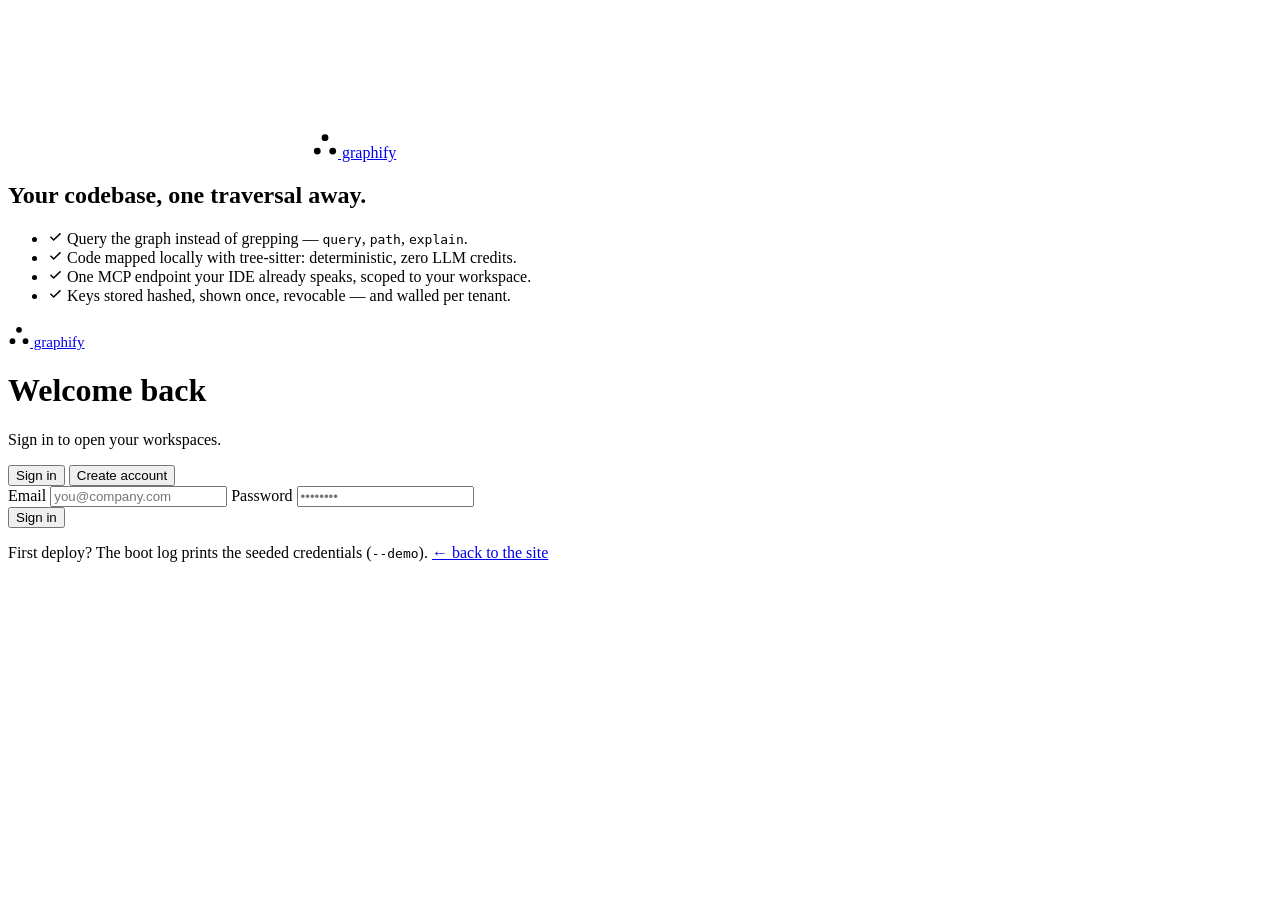
==== saas/static/auth.html @ 68610f64 "feat(saas): hosted multi-tenant graph workspace — app, auth, plans, teams, MCP The complete SaaS sur" ====
<!doctype html>
<html lang="en" data-theme="__THEME__">
<head>
<meta charset="utf-8">
<meta name="viewport" content="width=device-width, initial-scale=1">
<title>Sign in — graphify</title>
<link rel="preconnect" href="https://api.fontshare.com" crossorigin>
<link href="https://api.fontshare.com/v2/css?f[]=satoshi@400,500,700,900&display=swap" rel="stylesheet">
<link rel="stylesheet" href="/theme.css">
<link rel="stylesheet" href="/static/fonts.css">
<link rel="stylesheet" href="/static/site.css">
<link rel="icon" href="data:image/svg+xml,%3Csvg xmlns='http://www.w3.org/2000/svg' viewBox='0 0 32 32'%3E%3Ccircle cx='16' cy='8' r='4' fill='%234F46E5'/%3E%3Ccircle cx='7' cy='23' r='4' fill='%230891B2'/%3E%3Ccircle cx='25' cy='23' r='4' fill='%23059669'/%3E%3Cpath d='M16 8 7 23M16 8l9 15M7 23h18' stroke='%234F46E5' stroke-width='1.6' fill='none'/%3E%3C/svg%3E">
</head>
<body>
<div class="auth-wrap">

  <aside class="auth-aside">
    <canvas id="side-canvas"></canvas>
    <a class="brand" href="/">
      <svg width="26" height="26" viewBox="0 0 32 32" aria-hidden="true">
        <circle cx="16" cy="7" r="4.2" fill="var(--accent)"/>
        <circle cx="6.5" cy="23.5" r="4.2" fill="var(--accent-2)"/>
        <circle cx="25.5" cy="23.5" r="4.2" fill="var(--ok)"/>
        <path d="M16 7 6.5 23.5M16 7l9.5 16.5M6.5 23.5h19" stroke="var(--accent)" stroke-width="1.7" fill="none" opacity=".7"/>
      </svg>
      graphify
    </a>
    <h2>Your codebase, one traversal away.</h2>
    <ul>
      <li><svg width="15" height="15" viewBox="0 0 24 24" fill="none" stroke="currentColor" stroke-width="2.4"><path d="m4 12.5 5 5L20 7"/></svg>
        Query the graph instead of grepping — <code>query</code>, <code>path</code>, <code>explain</code>.</li>
      <li><svg width="15" height="15" viewBox="0 0 24 24" fill="none" stroke="currentColor" stroke-width="2.4"><path d="m4 12.5 5 5L20 7"/></svg>
        Code mapped locally with tree-sitter: deterministic, zero LLM credits.</li>
      <li><svg width="15" height="15" viewBox="0 0 24 24" fill="none" stroke="currentColor" stroke-width="2.4"><path d="m4 12.5 5 5L20 7"/></svg>
        One MCP endpoint your IDE already speaks, scoped to your workspace.</li>
      <li><svg width="15" height="15" viewBox="0 0 24 24" fill="none" stroke="currentColor" stroke-width="2.4"><path d="m4 12.5 5 5L20 7"/></svg>
        Keys stored hashed, shown once, revocable — and walled per tenant.</li>
    </ul>
    <div id="themes" title="Theme" style="margin-top:20px"></div>
  </aside>

  <main class="auth-main">
    <div class="auth-card">
      <div class="top">
        <a class="brand" href="/" style="font-size:15px">
          <svg width="22" height="22" viewBox="0 0 32 32" aria-hidden="true">
            <circle cx="16" cy="7" r="4.2" fill="var(--accent)"/>
            <circle cx="6.5" cy="23.5" r="4.2" fill="var(--accent-2)"/>
            <circle cx="25.5" cy="23.5" r="4.2" fill="var(--ok)"/>
            <path d="M16 7 6.5 23.5M16 7l9.5 16.5M6.5 23.5h19" stroke="var(--accent)" stroke-width="1.7" fill="none" opacity=".7"/>
          </svg>
          graphify
        </a>
        <div id="themes-m" title="Theme" style="display:none"></div>
      </div>

      <h1 id="au-title">Welcome back</h1>
      <p class="sub" id="au-lede">Sign in to open your workspaces.</p>

      <div class="tabs" role="tablist">
        <button id="tab-login" class="on" role="tab">Sign in</button>
        <button id="tab-signup" role="tab">Create account</button>
      </div>

      <form id="auth-form" novalidate>
        <label class="fl" id="f-name" style="display:none">Name
          <input type="text" id="au-name" autocomplete="name" placeholder="Ada Lovelace"></label>
        <label class="fl">Email
          <input type="email" id="au-email" autocomplete="username" placeholder="you@company.com" spellcheck="false" required></label>
        <label class="fl">Password
          <input type="password" id="au-pass" autocomplete="current-password" placeholder="••••••••" minlength="8" required></label>
        <div class="auth-err" id="au-err" role="alert"></div>
        <button class="btn primary wide lg" type="submit" id="au-go">Sign in</button>
      </form>

      <p class="auth-foot" id="au-foot">First deploy? The boot log prints the seeded credentials
        (<code>--demo</code>). <a href="/">← back to the site</a></p>
    </div>
  </main>
</div>

<script src="/static/site.js"></script>
</body>
</html>
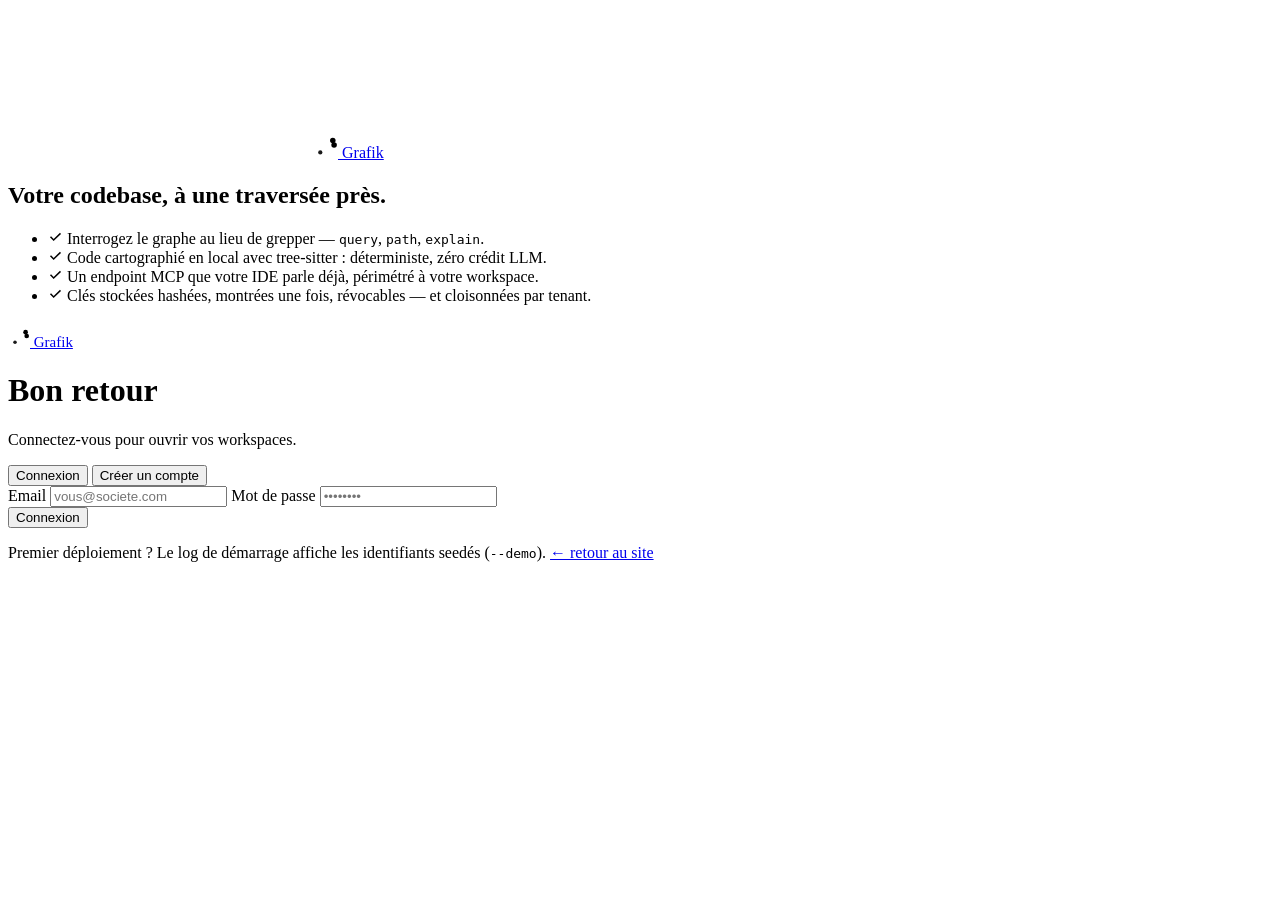
==== commit ddb70643: "feat(saas): Grafik — rebrand, dashboard overview, collapsible sidebar, FR UI The product surface is " ====
--- a/saas/static/auth.html
+++ b/saas/static/auth.html
@@ -3,13 +3,13 @@
 <head>
 <meta charset="utf-8">
 <meta name="viewport" content="width=device-width, initial-scale=1">
-<title>Sign in — graphify</title>
+<title>Connexion — Grafik</title>
 <link rel="preconnect" href="https://api.fontshare.com" crossorigin>
 <link href="https://api.fontshare.com/v2/css?f[]=satoshi@400,500,700,900&display=swap" rel="stylesheet">
 <link rel="stylesheet" href="/theme.css">
 <link rel="stylesheet" href="/static/fonts.css">
 <link rel="stylesheet" href="/static/site.css">
-<link rel="icon" href="data:image/svg+xml,%3Csvg xmlns='http://www.w3.org/2000/svg' viewBox='0 0 32 32'%3E%3Ccircle cx='16' cy='8' r='4' fill='%234F46E5'/%3E%3Ccircle cx='7' cy='23' r='4' fill='%230891B2'/%3E%3Ccircle cx='25' cy='23' r='4' fill='%23059669'/%3E%3Cpath d='M16 8 7 23M16 8l9 15M7 23h18' stroke='%234F46E5' stroke-width='1.6' fill='none'/%3E%3C/svg%3E">
+<link rel="icon" href="data:image/svg+xml,%3Csvg xmlns='http://www.w3.org/2000/svg' viewBox='0 0 32 32'%3E%3Cpath d='M25.6 10.4A11.2 11.2 0 1 0 27.2 16' fill='none' stroke='%234F46E5' stroke-width='3.4' stroke-linecap='round'/%3E%3Cpath d='M17 16h10.2' stroke='%234F46E5' stroke-width='3.4' stroke-linecap='round'/%3E%3Ccircle cx='25.6' cy='10.4' r='3.4' fill='%230891B2'/%3E%3Ccircle cx='27.2' cy='16' r='3.4' fill='%23059669'/%3E%3Ccircle cx='10.2' cy='25.2' r='2.6' fill='%230891B2'/%3E%3C/svg%3E">
 </head>
 <body>
 <div class="auth-wrap">
@@ -18,23 +18,24 @@
     <canvas id="side-canvas"></canvas>
     <a class="brand" href="/">
       <svg width="26" height="26" viewBox="0 0 32 32" aria-hidden="true">
-        <circle cx="16" cy="7" r="4.2" fill="var(--accent)"/>
-        <circle cx="6.5" cy="23.5" r="4.2" fill="var(--accent-2)"/>
-        <circle cx="25.5" cy="23.5" r="4.2" fill="var(--ok)"/>
-        <path d="M16 7 6.5 23.5M16 7l9.5 16.5M6.5 23.5h19" stroke="var(--accent)" stroke-width="1.7" fill="none" opacity=".7"/>
+        <path d="M25.6 10.4A11.2 11.2 0 1 0 27.2 16" fill="none" stroke="var(--accent)" stroke-width="3.4" stroke-linecap="round"/>
+<path d="M17 16h10.2" fill="none" stroke="var(--accent)" stroke-width="3.4" stroke-linecap="round"/>
+<circle cx="25.6" cy="10.4" r="3.4" fill="var(--accent-2)"/>
+<circle cx="27.2" cy="16" r="3.4" fill="var(--ok)"/>
+<circle cx="10.2" cy="25.2" r="2.6" fill="var(--accent-2)" opacity=".9"/>
       </svg>
-      graphify
+      Grafik
     </a>
-    <h2>Your codebase, one traversal away.</h2>
+    <h2>Votre codebase, à une traversée près.</h2>
     <ul>
       <li><svg width="15" height="15" viewBox="0 0 24 24" fill="none" stroke="currentColor" stroke-width="2.4"><path d="m4 12.5 5 5L20 7"/></svg>
-        Query the graph instead of grepping — <code>query</code>, <code>path</code>, <code>explain</code>.</li>
+        Interrogez le graphe au lieu de grepper — <code>query</code>, <code>path</code>, <code>explain</code>.</li>
       <li><svg width="15" height="15" viewBox="0 0 24 24" fill="none" stroke="currentColor" stroke-width="2.4"><path d="m4 12.5 5 5L20 7"/></svg>
-        Code mapped locally with tree-sitter: deterministic, zero LLM credits.</li>
+        Code cartographié en local avec tree-sitter : déterministe, zéro crédit LLM.</li>
       <li><svg width="15" height="15" viewBox="0 0 24 24" fill="none" stroke="currentColor" stroke-width="2.4"><path d="m4 12.5 5 5L20 7"/></svg>
-        One MCP endpoint your IDE already speaks, scoped to your workspace.</li>
+        Un endpoint MCP que votre IDE parle déjà, périmétré à votre workspace.</li>
       <li><svg width="15" height="15" viewBox="0 0 24 24" fill="none" stroke="currentColor" stroke-width="2.4"><path d="m4 12.5 5 5L20 7"/></svg>
-        Keys stored hashed, shown once, revocable — and walled per tenant.</li>
+        Clés stockées hashées, montrées une fois, révocables — et cloisonnées par tenant.</li>
     </ul>
     <div id="themes" title="Theme" style="margin-top:20px"></div>
   </aside>
@@ -44,41 +45,43 @@
       <div class="top">
         <a class="brand" href="/" style="font-size:15px">
           <svg width="22" height="22" viewBox="0 0 32 32" aria-hidden="true">
-            <circle cx="16" cy="7" r="4.2" fill="var(--accent)"/>
-            <circle cx="6.5" cy="23.5" r="4.2" fill="var(--accent-2)"/>
-            <circle cx="25.5" cy="23.5" r="4.2" fill="var(--ok)"/>
-            <path d="M16 7 6.5 23.5M16 7l9.5 16.5M6.5 23.5h19" stroke="var(--accent)" stroke-width="1.7" fill="none" opacity=".7"/>
+            <path d="M25.6 10.4A11.2 11.2 0 1 0 27.2 16" fill="none" stroke="var(--accent)" stroke-width="3.4" stroke-linecap="round"/>
+<path d="M17 16h10.2" fill="none" stroke="var(--accent)" stroke-width="3.4" stroke-linecap="round"/>
+<circle cx="25.6" cy="10.4" r="3.4" fill="var(--accent-2)"/>
+<circle cx="27.2" cy="16" r="3.4" fill="var(--ok)"/>
+<circle cx="10.2" cy="25.2" r="2.6" fill="var(--accent-2)" opacity=".9"/>
           </svg>
-          graphify
+          Grafik
         </a>
-        <div id="themes-m" title="Theme" style="display:none"></div>
+        <div id="themes-m" title="Thème" style="display:none"></div>
       </div>
 
-      <h1 id="au-title">Welcome back</h1>
-      <p class="sub" id="au-lede">Sign in to open your workspaces.</p>
+      <h1 id="au-title">Bon retour</h1>
+      <p class="sub" id="au-lede">Connectez-vous pour ouvrir vos workspaces.</p>
 
       <div class="tabs" role="tablist">
-        <button id="tab-login" class="on" role="tab">Sign in</button>
-        <button id="tab-signup" role="tab">Create account</button>
+        <button id="tab-login" class="on" role="tab">Connexion</button>
+        <button id="tab-signup" role="tab">Créer un compte</button>
       </div>
 
       <form id="auth-form" novalidate>
-        <label class="fl" id="f-name" style="display:none">Name
+        <label class="fl" id="f-name" style="display:none">Nom
           <input type="text" id="au-name" autocomplete="name" placeholder="Ada Lovelace"></label>
         <label class="fl">Email
-          <input type="email" id="au-email" autocomplete="username" placeholder="you@company.com" spellcheck="false" required></label>
-        <label class="fl">Password
+          <input type="email" id="au-email" autocomplete="username" placeholder="vous@societe.com" spellcheck="false" required></label>
+        <label class="fl">Mot de passe
           <input type="password" id="au-pass" autocomplete="current-password" placeholder="••••••••" minlength="8" required></label>
         <div class="auth-err" id="au-err" role="alert"></div>
-        <button class="btn primary wide lg" type="submit" id="au-go">Sign in</button>
+        <button class="btn primary wide lg" type="submit" id="au-go">Connexion</button>
       </form>
 
-      <p class="auth-foot" id="au-foot">First deploy? The boot log prints the seeded credentials
-        (<code>--demo</code>). <a href="/">← back to the site</a></p>
+      <p class="auth-foot" id="au-foot">Premier déploiement ? Le log de démarrage affiche les identifiants seedés
+        (<code>--demo</code>). <a href="/">← retour au site</a></p>
     </div>
   </main>
 </div>
 
+<script src="/static/store.js"></script>
 <script src="/static/site.js"></script>
 </body>
 </html>
